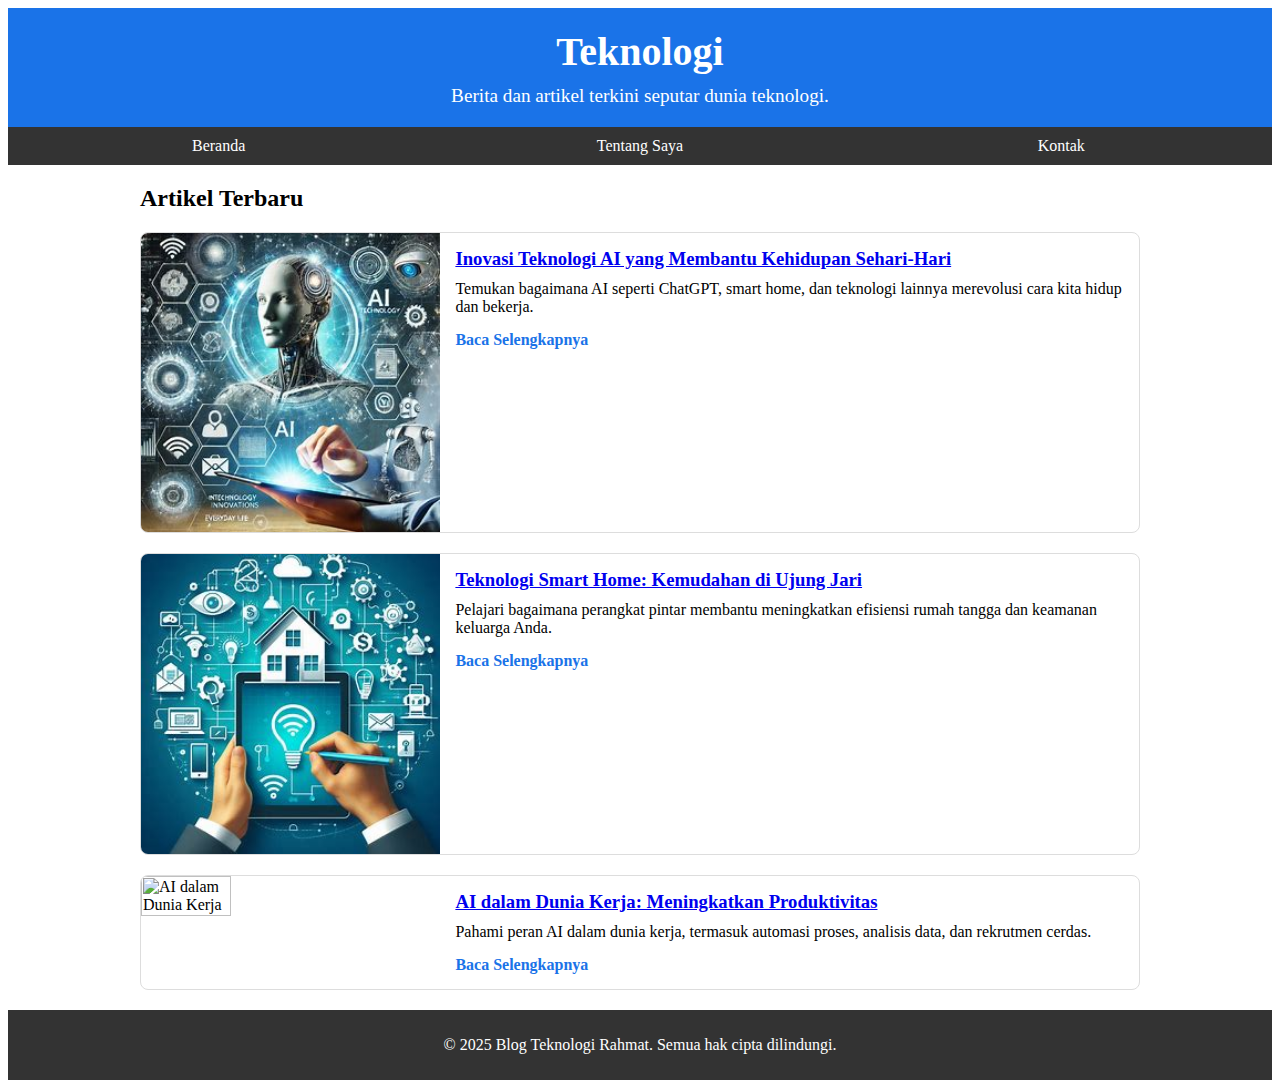
==== index.html @ 31e45f9c "Update index.html" ====
<!DO<!DOCTYPE html>
<html lang="en">
<head>
  <meta charset="UTF-8">
  <meta name="viewport" content="width=device-width, initial-scale=1.0">
  <meta name="description" content="Halaman Teknologi yang menampilkan berita dan artikel terkini tentang perkembangan teknologi, inovasi AI, dan lainnya.">
  <title>Teknologi | Blog Anda</title>
  <link rel="stylesheet" href="style-teknologi.css">
</head>
<body>
  <header class="main-header">
    <div class="container">
      <h1>Teknologi</h1>
      <p>Berita dan artikel terkini seputar dunia teknologi.</p>
    </div>
  </header>

  <!-- Navigasi Utama -->
  <nav class="navbar">
    <ul>
      <li><a href="https://rahmath07-lab.github.io/Blog-Rahmat-Hidayat/">Beranda</a></li>
      <li><a href="https://rahmath07-lab.github.io/Tentang-Saya/">Tentang Saya</a></li>
      <li><a href="https://rahmath07-lab.github.io/Kontak/">Kontak</a></li>
    </ul>
  </nav>

  <!-- Konten Utama -->
  <main class="container">
    <section class="articles">
      <h2>Artikel Terbaru</h2>

      <!-- Artikel 1 -->
      <article class="article-card">
        <img src="inovasi-ai.jpg" alt="Inovasi Teknologi AI">
        <div class="article-content">
          <h3><a href="inovasi-ai.html">Inovasi Teknologi AI yang Membantu Kehidupan Sehari-Hari</a></h3>
          <p>Temukan bagaimana AI seperti ChatGPT, smart home, dan teknologi lainnya merevolusi cara kita hidup dan bekerja.</p>
          <a href="inovasi-ai.html" class="read-more">Baca Selengkapnya</a>
        </div>
      </article>

      <!-- Artikel 2 -->
      <article class="article-card">
        <img src="smarthome.jpg" alt="Smart Home">
        <div class="article-content">
          <h3><a href="smart-home.html">Teknologi Smart Home: Kemudahan di Ujung Jari</a></h3>
          <p>Pelajari bagaimana perangkat pintar membantu meningkatkan efisiensi rumah tangga dan keamanan keluarga Anda.</p>
          <a href="smart-home.html" class="read-more">Baca Selengkapnya</a>
        </div>
      </article>

      <!-- Artikel 3 -->
      <article class="article-card">
        <img src="images/ai-kerja.jpg" alt="AI dalam Dunia Kerja">
        <div class="article-content">
          <h3><a href="ai-kerja.html">AI dalam Dunia Kerja: Meningkatkan Produktivitas</a></h3>
          <p>Pahami peran AI dalam dunia kerja, termasuk automasi proses, analisis data, dan rekrutmen cerdas.</p>
          <a href="ai-kerja.html" class="read-more">Baca Selengkapnya</a>
        </div>
      </article>
    </section>
  </main>

  <footer class="footer">
    <p>&copy; 2025 Blog Teknologi Rahmat. Semua hak cipta dilindungi.</p>
  </footer>
</body>
</html>
---- style-teknologi.css ----
/* Header */
.main-header {
  background-color: #1a73e8;
  color: #fff;
  padding: 20px;
  text-align: center;
}

.main-header h1 {
  margin: 0;
  font-size: 2.5rem;
}

.main-header p {
  margin: 10px 0 0;
  font-size: 1.2rem;
}

/* Navigasi */
.navbar {
  background-color: #333;
  overflow: hidden;
}

.navbar ul {
  list-style: none;
  margin: 0;
  padding: 0;
  display: flex;
}

.navbar li {
  flex: 1;
}

.navbar a {
  display: block;
  padding: 10px 20px;
  text-align: center;
  color: #fff;
  text-decoration: none;
}

.navbar a:hover, .navbar a.active {
  background-color: #1a73e8;
}

/* Artikel */
.articles {
  margin: 20px auto;
  max-width: 1000px;
}

.article-card {
  display: flex;
  border: 1px solid #ddd;
  margin-bottom: 20px;
  overflow: hidden;
  border-radius: 8px;
}

.article-card img {
  width: 30%;
  object-fit: cover;
}

.article-content {
  padding: 15px;
  flex: 1;
}

.article-content h3 {
  margin: 0 0 10px;
}

.article-content p {
  margin: 0 0 15px;
}

.read-more {
  text-decoration: none;
  color: #1a73e8;
  font-weight: bold;
}

.read-more:hover {
  text-decoration: underline;
}

/* Footer */
.footer {
  background-color: #333;
  color: #fff;
  text-align: center;
  padding: 10px 0;
  margin-top: 20px;
}
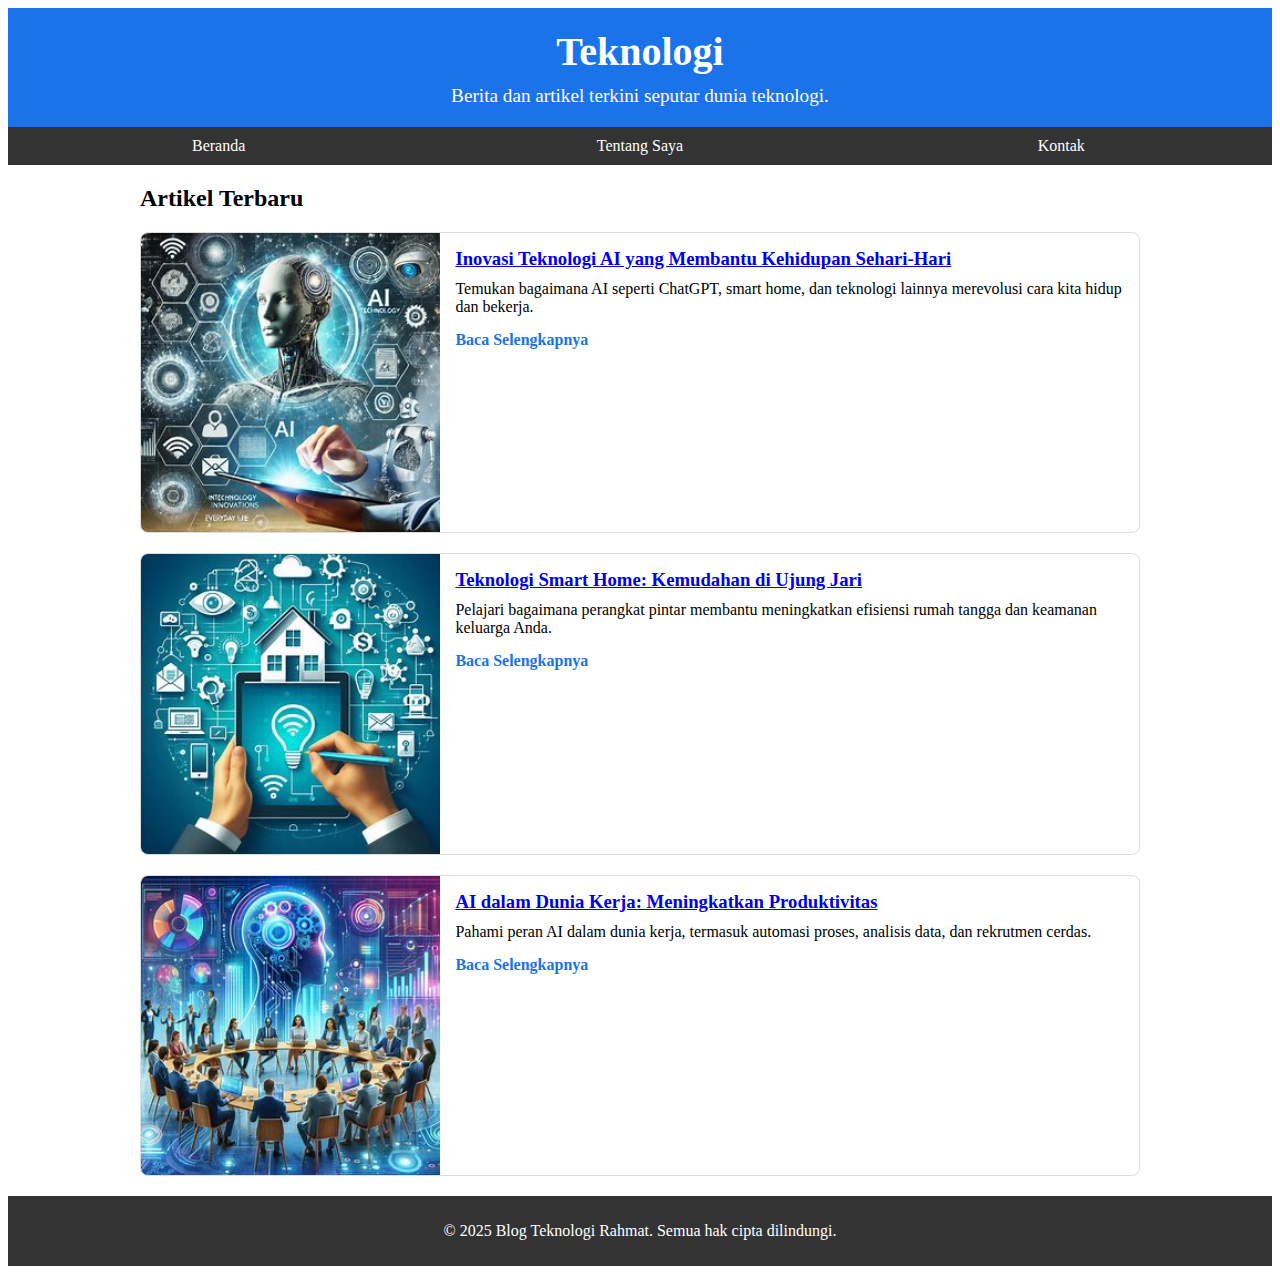
==== commit 8c7448d5: "Update index.html" ====
--- a/index.html
+++ b/index.html
@@ -20,7 +20,7 @@
     <ul>
       <li><a href="https://rahmath07-lab.github.io/Blog-Rahmat-Hidayat/">Beranda</a></li>
       <li><a href="https://rahmath07-lab.github.io/Tentang-Saya/">Tentang Saya</a></li>
-      <li><a href="https://rahmath07-lab.github.io/Kontak/">Kontak</a></li>
+      <li><a href="https://rahmath07-lab.github.io/Blog-Rahmat-Hidayat/Kontak/">Kontak</a></li>
     </ul>
   </nav>
 
@@ -33,9 +33,9 @@
       <article class="article-card">
         <img src="inovasi-ai.jpg" alt="Inovasi Teknologi AI">
         <div class="article-content">
-          <h3><a href="inovasi-ai.html">Inovasi Teknologi AI yang Membantu Kehidupan Sehari-Hari</a></h3>
+          <h3><a href="https://rahmath07-lab.github.io/Teknologi/Inovasi-AI/">Inovasi Teknologi AI yang Membantu Kehidupan Sehari-Hari</a></h3>
           <p>Temukan bagaimana AI seperti ChatGPT, smart home, dan teknologi lainnya merevolusi cara kita hidup dan bekerja.</p>
-          <a href="inovasi-ai.html" class="read-more">Baca Selengkapnya</a>
+          <a href="https://rahmath07-lab.github.io/Teknologi/Inovasi-AI/" class="read-more">Baca Selengkapnya</a>
         </div>
       </article>
 
@@ -43,19 +43,19 @@
       <article class="article-card">
         <img src="smarthome.jpg" alt="Smart Home">
         <div class="article-content">
-          <h3><a href="smart-home.html">Teknologi Smart Home: Kemudahan di Ujung Jari</a></h3>
+          <h3><a href="https://rahmath07-lab.github.io/Teknologi/Smart-Home/">Teknologi Smart Home: Kemudahan di Ujung Jari</a></h3>
           <p>Pelajari bagaimana perangkat pintar membantu meningkatkan efisiensi rumah tangga dan keamanan keluarga Anda.</p>
-          <a href="smart-home.html" class="read-more">Baca Selengkapnya</a>
+          <a href="https://rahmath07-lab.github.io/Teknologi/Smart-Home/" class="read-more">Baca Selengkapnya</a>
         </div>
       </article>
 
       <!-- Artikel 3 -->
       <article class="article-card">
-        <img src="images/ai-kerja.jpg" alt="AI dalam Dunia Kerja">
+        <img src="AI-Dunia-Kerja.jpg" alt="AI dalam Dunia Kerja">
         <div class="article-content">
-          <h3><a href="ai-kerja.html">AI dalam Dunia Kerja: Meningkatkan Produktivitas</a></h3>
+          <h3><a href="https://rahmath07-lab.github.io/Teknologi/AI-Dalam-Dunia-Kerja/">AI dalam Dunia Kerja: Meningkatkan Produktivitas</a></h3>
           <p>Pahami peran AI dalam dunia kerja, termasuk automasi proses, analisis data, dan rekrutmen cerdas.</p>
-          <a href="ai-kerja.html" class="read-more">Baca Selengkapnya</a>
+          <a href="https://rahmath07-lab.github.io/Teknologi/AI-Dalam-Dunia-Kerja/" class="read-more">Baca Selengkapnya</a>
         </div>
       </article>
     </section>
